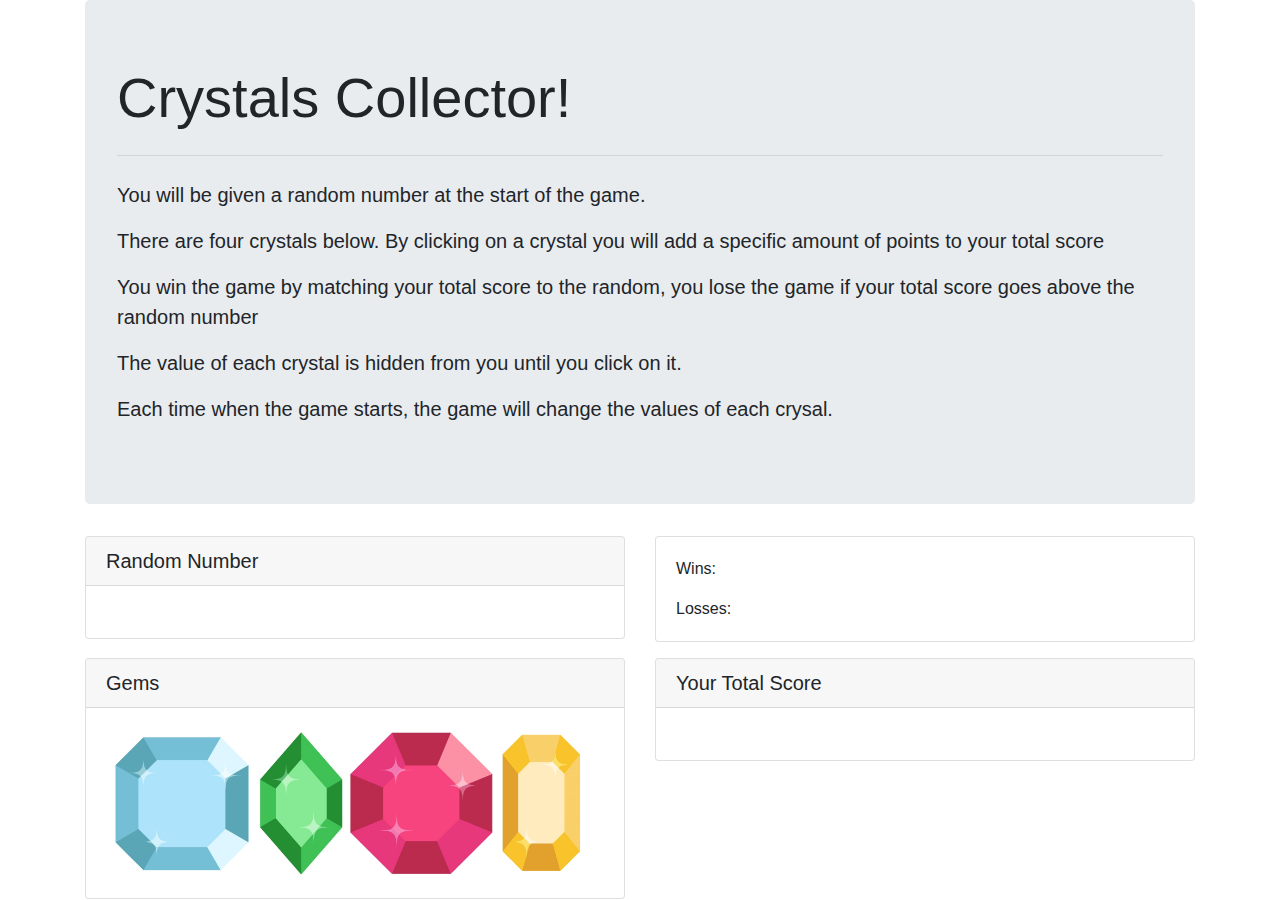
==== index.html @ 9e7e979e "created the layout of the game using bootstrap. added links to jquery, bootstrap, and a local styles" ====
<!DOCTYPE html>
<html lang="en">

<head>
    <meta charset="UTF-8">
    <meta name="viewport" content="width=device-width, initial-scale=1, shrink-to-fit=no">
    <meta http-equiv="X-UA-Compatible" content="ie=edge">
    <title>Document</title>

    <link rel="stylesheet" href="https://stackpath.bootstrapcdn.com/bootstrap/4.3.1/css/bootstrap.min.css"
        integrity="sha384-ggOyR0iXCbMQv3Xipma34MD+dH/1fQ784/j6cY/iJTQUOhcWr7x9JvoRxT2MZw1T" crossorigin="anonymous">
    <link rel="stylesheet" href="assets/css/style.css">
</head>

<body>
    <div class="container">
        <div class="jumbotron">
            <h1 class="display-4">Crystals Collector!</h1>
            <hr class="my-4">
            <p class="lead">You will be given a random number at the start of the game.</p class="lead">
            <p class="lead">There are four crystals below. By clicking on a crystal you will add a specific amount of
                points to your
                total score</p class="lead">
            <p class="lead">You win the game by matching your total score to the random, you lose the game if your total
                score goes
                above the random number</p class="lead">
            <p class="lead">The value of each crystal is hidden from you until you click on it.</p class="lead">
            <p class="lead">Each time when the game starts, the game will change the values of each crysal.</p
                class="lead">
        </div>
        <div class="row">
            <div class="col-sm-6">
                <div class="card">
                    <h5 class="card-header">Random Number</h5>
                    <div class="card-body">
                        <h5 class="card-title" id="random-number-text"></h5>
                    </div>
                </div>
            </div>
            <div class="col-sm-6">
                <div class="card">
                    <div class="card-body">
                        <p class="card-text">Wins: <span id="wins-text"></span></p>
                        <p class="card-text">Losses: <span id="losses-text"></span></p>
                    </div>
                </div>
            </div>
        </div>
        <div class="row mt-3">
            <div class="col-sm-6">
                <div class="card">
                    <h5 class="card-header">Gems</h5>
                    <div class="card-body">
                        <img src="assets/images/blue-crystal.jpg" height="150px" width="auto" id="blue-crystal-img"
                            class="float-left">
                        <img src="assets/images/green-crystal.jpg" height="150px" width="auto" id="green-crystal-img"
                            class="float-left">
                        <img src="assets/images/pink-crystal.jpg" height="150px" width="auto" id="pink-crystal-img"
                            class="float-left">
                        <img src="assets/images/yellow-crystal.jpg" height="150px" width="auto" id="yellow-crystal-img"
                            class="float-left">
                    </div>
                </div>
            </div>
            <div class="col-sm-6">
                <div class="card">
                    <h5 class="card-header">Your Total Score</h5>
                    <div class="card-body">
                        <h5 class="card-title" id="total-score-text"></h5>
                    </div>
                </div>
            </div>
        </div>
    </div>

    <script src="https://code.jquery.com/jquery-3.4.1.slim.min.js"
        integrity="sha256-pasqAKBDmFT4eHoN2ndd6lN370kFiGUFyTiUHWhU7k8=" crossorigin="anonymous"></script>
    <script src="https://code.jquery.com/jquery-3.3.1.slim.min.js"
        integrity="sha384-q8i/X+965DzO0rT7abK41JStQIAqVgRVzpbzo5smXKp4YfRvH+8abtTE1Pi6jizo"
        crossorigin="anonymous"></script>
    <script src="https://cdnjs.cloudflare.com/ajax/libs/popper.js/1.14.7/umd/popper.min.js"
        integrity="sha384-UO2eT0CpHqdSJQ6hJty5KVphtPhzWj9WO1clHTMGa3JDZwrnQq4sF86dIHNDz0W1"
        crossorigin="anonymous"></script>
    <script src="https://stackpath.bootstrapcdn.com/bootstrap/4.3.1/js/bootstrap.min.js"
        integrity="sha384-JjSmVgyd0p3pXB1rRibZUAYoIIy6OrQ6VrjIEaFf/nJGzIxFDsf4x0xIM+B07jRM"
        crossorigin="anonymous"></script>
    <script type="text/javascript" src="assets/javascript/game.js"></script>
</body>

</html>
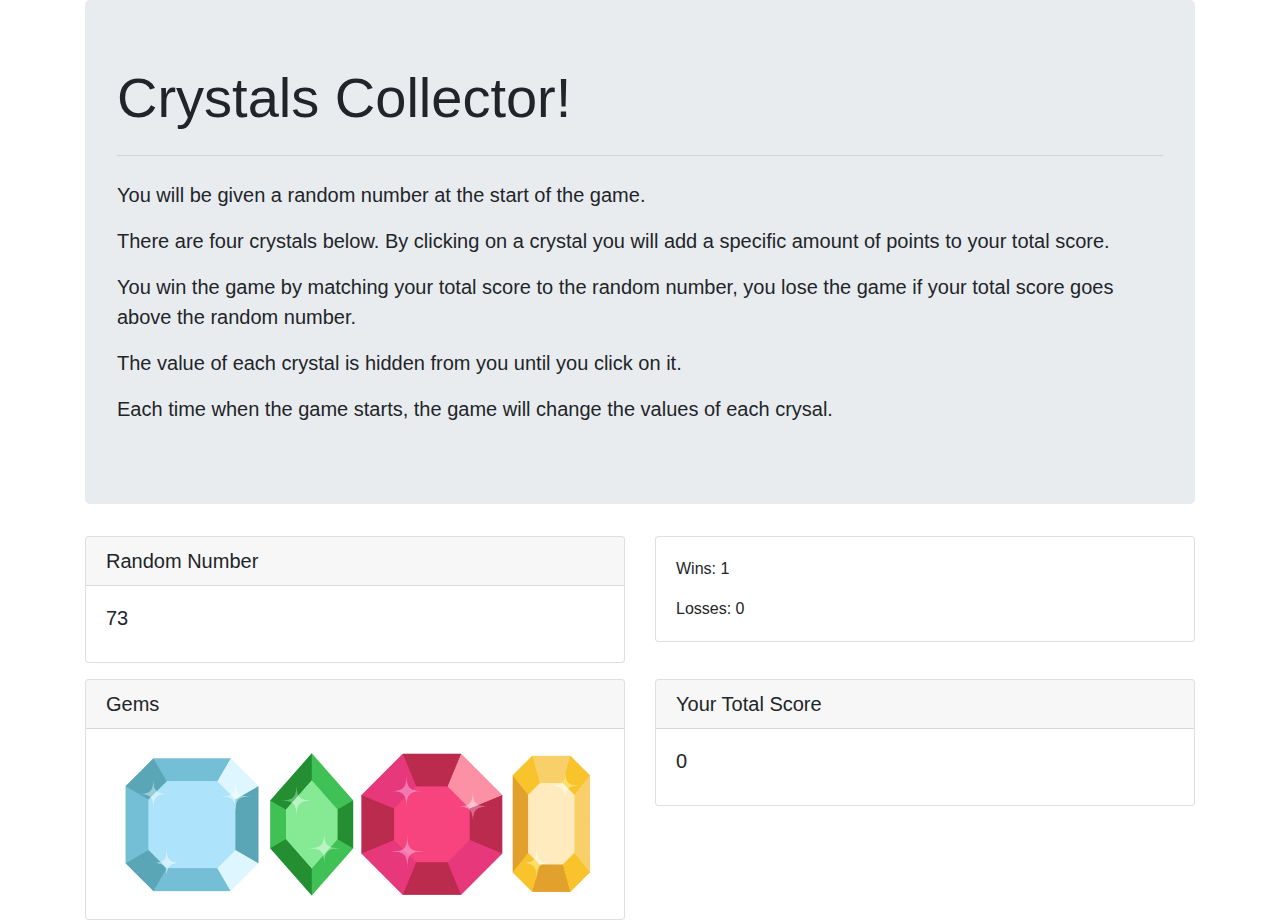
==== commit c5b29337: "wrote most of the js code for the game. defined variables, created an initialize game function and d" ====
--- a/index.html
+++ b/index.html
@@ -20,10 +20,10 @@
             <p class="lead">You will be given a random number at the start of the game.</p class="lead">
             <p class="lead">There are four crystals below. By clicking on a crystal you will add a specific amount of
                 points to your
-                total score</p class="lead">
-            <p class="lead">You win the game by matching your total score to the random, you lose the game if your total
+                total score.</p class="lead">
+            <p class="lead">You win the game by matching your total score to the random number, you lose the game if your total
                 score goes
-                above the random number</p class="lead">
+                above the random number.</p class="lead">
             <p class="lead">The value of each crystal is hidden from you until you click on it.</p class="lead">
             <p class="lead">Each time when the game starts, the game will change the values of each crysal.</p
                 class="lead">
@@ -50,7 +50,7 @@
             <div class="col-sm-6">
                 <div class="card">
                     <h5 class="card-header">Gems</h5>
-                    <div class="card-body">
+                    <div class="card-body mx-auto">
                         <img src="assets/images/blue-crystal.jpg" height="150px" width="auto" id="blue-crystal-img"
                             class="float-left">
                         <img src="assets/images/green-crystal.jpg" height="150px" width="auto" id="green-crystal-img"
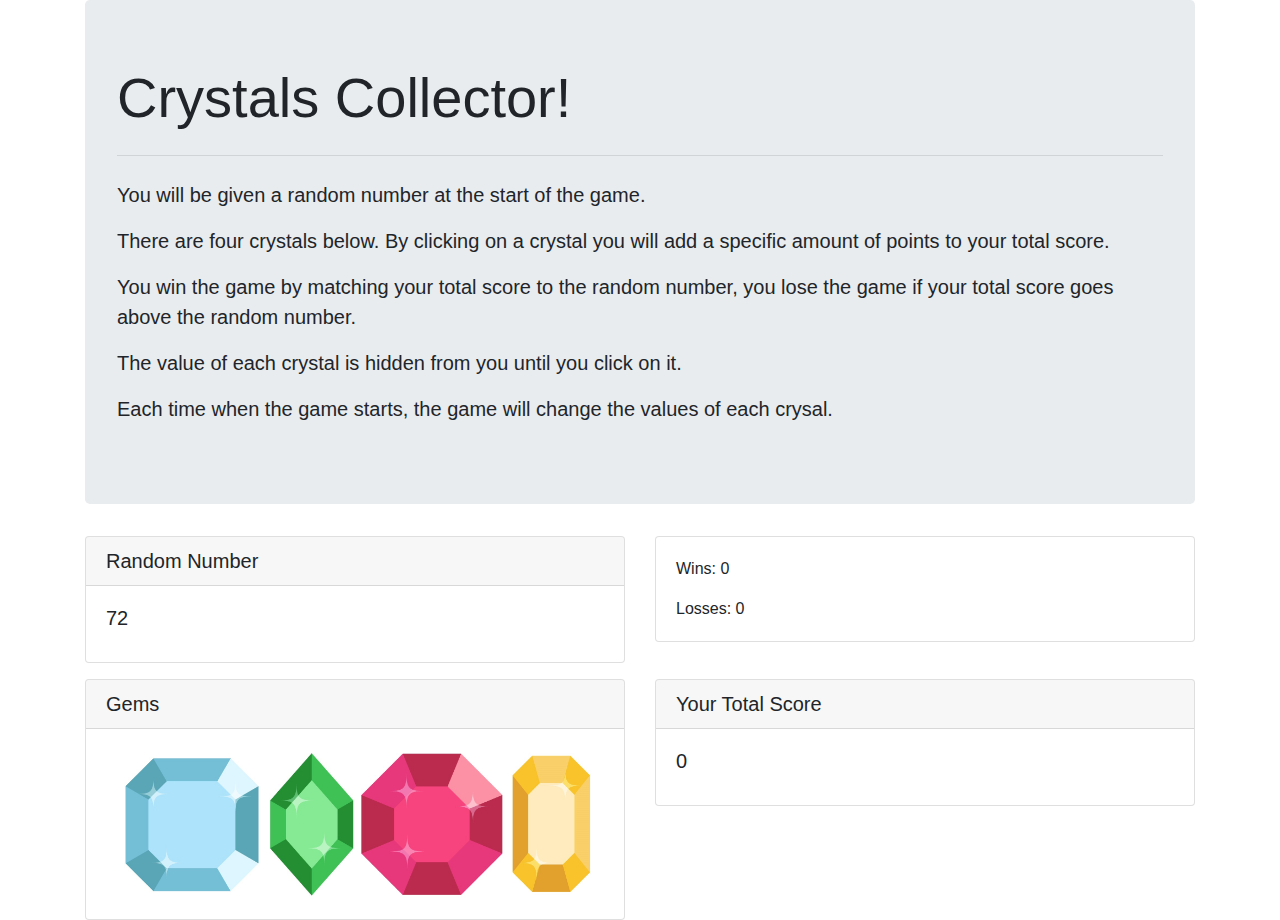
==== commit 0bcac11c: "added a crystal class to the crystal images. created an on click function for the crystal class to c" ====
--- a/index.html
+++ b/index.html
@@ -52,13 +52,13 @@
                     <h5 class="card-header">Gems</h5>
                     <div class="card-body mx-auto">
                         <img src="assets/images/blue-crystal.jpg" height="150px" width="auto" id="blue-crystal-img"
-                            class="float-left">
+                            class="float-left crystal">
                         <img src="assets/images/green-crystal.jpg" height="150px" width="auto" id="green-crystal-img"
-                            class="float-left">
+                            class="float-left crystal">
                         <img src="assets/images/pink-crystal.jpg" height="150px" width="auto" id="pink-crystal-img"
-                            class="float-left">
+                            class="float-left crystal">
                         <img src="assets/images/yellow-crystal.jpg" height="150px" width="auto" id="yellow-crystal-img"
-                            class="float-left">
+                            class="float-left crystal">
                     </div>
                 </div>
             </div>
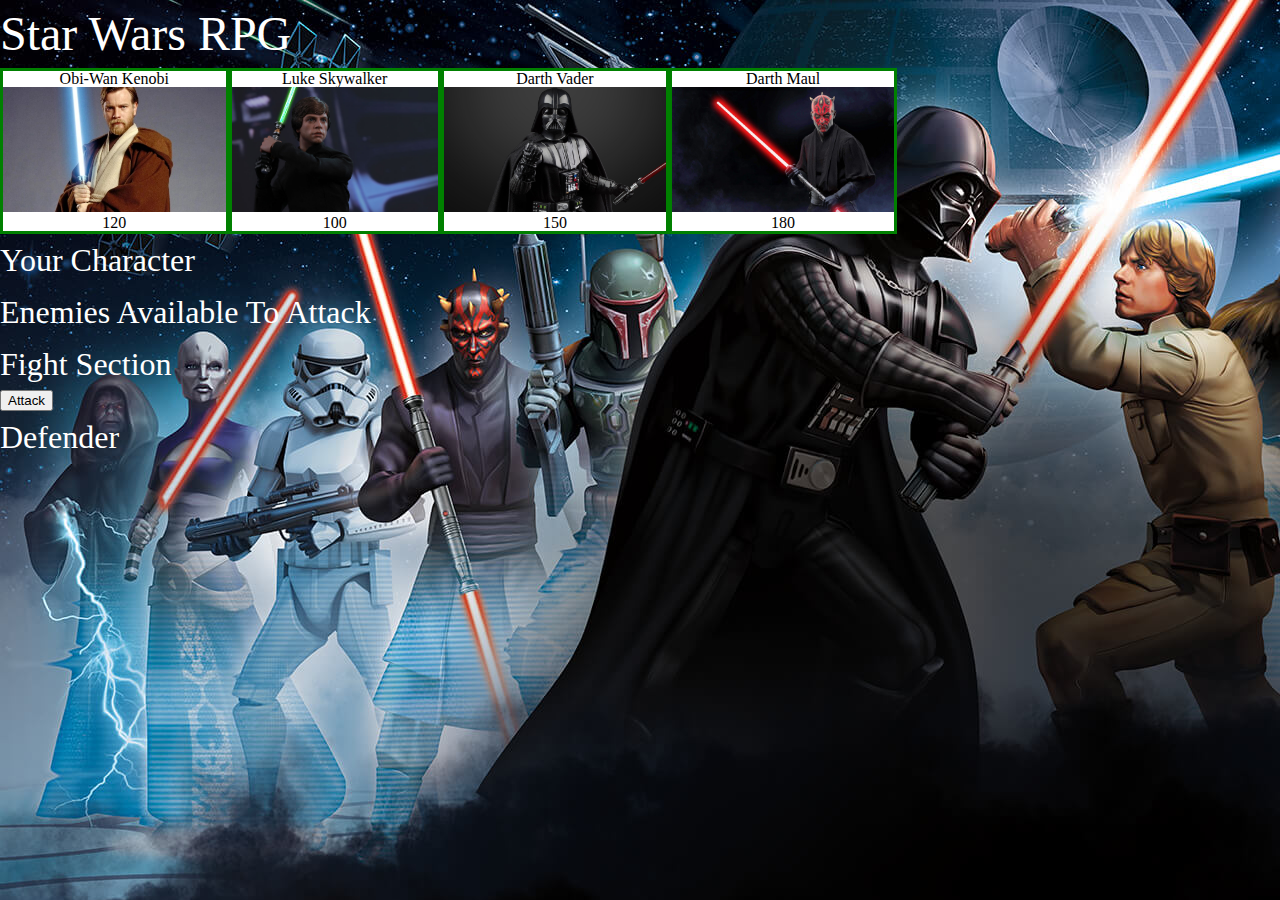
==== commit 54d87af8: "took out the crystal collector and made it its own file. moved star wars game to unit 4 game folder" ====
--- a/index.html
+++ b/index.html
@@ -3,87 +3,61 @@
 
 <head>
     <meta charset="UTF-8">
-    <meta name="viewport" content="width=device-width, initial-scale=1, shrink-to-fit=no">
+    <meta name="viewport" content="width=device-width, initial-scale=1.0">
     <meta http-equiv="X-UA-Compatible" content="ie=edge">
-    <title>Document</title>
+    <title>Star Wars RPG Game</title>
 
-    <link rel="stylesheet" href="https://stackpath.bootstrapcdn.com/bootstrap/4.3.1/css/bootstrap.min.css"
-        integrity="sha384-ggOyR0iXCbMQv3Xipma34MD+dH/1fQ784/j6cY/iJTQUOhcWr7x9JvoRxT2MZw1T" crossorigin="anonymous">
+    <link rel="stylesheet" href="assets/css/reset.css">
     <link rel="stylesheet" href="assets/css/style.css">
 </head>
 
 <body>
-    <div class="container">
-        <div class="jumbotron">
-            <h1 class="display-4">Crystals Collector!</h1>
-            <hr class="my-4">
-            <p class="lead">You will be given a random number at the start of the game.</p class="lead">
-            <p class="lead">There are four crystals below. By clicking on a crystal you will add a specific amount of
-                points to your
-                total score.</p class="lead">
-            <p class="lead">You win the game by matching your total score to the random number, you lose the game if your total
-                score goes
-                above the random number.</p class="lead">
-            <p class="lead">The value of each crystal is hidden from you until you click on it.</p class="lead">
-            <p class="lead">Each time when the game starts, the game will change the values of each crysal.</p
-                class="lead">
-        </div>
-        <div class="row">
-            <div class="col-sm-6">
-                <div class="card">
-                    <h5 class="card-header">Random Number</h5>
-                    <div class="card-body">
-                        <h5 class="card-title" id="random-number-text"></h5>
-                    </div>
-                </div>
+    <div>
+        <header>
+            <h1>Star Wars RPG</h1>
+        </header>
+    </div>
+    <div id="choose-character-area">
+        <div class="clearfix" id="character-container">
+            <div class="character" id="obi-wan-kenobi">
+                <p class="obi-wan-kenobi character-name"></p>
+                <img src="assets/images/obi-wan-kenobi.jpg" width="auto" height="125px" class="character-img">
+                <p class="obi-wan-kenobi character-hp"></p>
             </div>
-            <div class="col-sm-6">
-                <div class="card">
-                    <div class="card-body">
-                        <p class="card-text">Wins: <span id="wins-text"></span></p>
-                        <p class="card-text">Losses: <span id="losses-text"></span></p>
-                    </div>
-                </div>
+            <div class="character" id="luke-skywalker">
+                <p class="luke-skywalker character-name"></p>
+                <img src="assets/images/luke-skywalker.jpg" width="auto" height="125px" class="character-img">
+                <p class="luke-skywalker character-hp"></p>
             </div>
-        </div>
-        <div class="row mt-3">
-            <div class="col-sm-6">
-                <div class="card">
-                    <h5 class="card-header">Gems</h5>
-                    <div class="card-body mx-auto">
-                        <img src="assets/images/blue-crystal.jpg" height="150px" width="auto" id="blue-crystal-img"
-                            class="float-left crystal">
-                        <img src="assets/images/green-crystal.jpg" height="150px" width="auto" id="green-crystal-img"
-                            class="float-left crystal">
-                        <img src="assets/images/pink-crystal.jpg" height="150px" width="auto" id="pink-crystal-img"
-                            class="float-left crystal">
-                        <img src="assets/images/yellow-crystal.jpg" height="150px" width="auto" id="yellow-crystal-img"
-                            class="float-left crystal">
-                    </div>
-                </div>
+            <div class="character" id="darth-vader">
+                <p class="darth-vader character-name"></p>
+                <img src="assets/images/darth-vader.jpg" width="auto" height="125px" class="character-img">
+                <p class="darth-vader character-hp"></p>
             </div>
-            <div class="col-sm-6">
-                <div class="card">
-                    <h5 class="card-header">Your Total Score</h5>
-                    <div class="card-body">
-                        <h5 class="card-title" id="total-score-text"></h5>
-                    </div>
-                </div>
+            <div class="character" id="darth-maul">
+                <p class="darth-maul character-name"></p>
+                <img src="assets/images/darth-maul.jpg" width="auto" height="125px" class="character-img">
+                <p class="darth-maul character-hp"></p>
             </div>
         </div>
     </div>
+    <div id="your-character-area" class="clearfix">
+        <h2>Your Character</h2>
+    </div>
+    <div id="enemies-available-to-attack" class="clearfix">
+        <h2>Enemies Available To Attack</h2>
+    </div>
+    <div id="fight-section" class="clearfix">
+        <h2>Fight Section</h2>
+        <button type="button" id="attack-button">Attack</button>
+    </div>
+    <div id="defender-area" class="clearfix">
+        <h2>Defender</h2>
+    </div>
+    <div id="user-attack-message"></div>
+    <div id="enemy-attack-message"></div>
 
-    <script src="https://code.jquery.com/jquery-3.4.1.slim.min.js"
-        integrity="sha256-pasqAKBDmFT4eHoN2ndd6lN370kFiGUFyTiUHWhU7k8=" crossorigin="anonymous"></script>
-    <script src="https://code.jquery.com/jquery-3.3.1.slim.min.js"
-        integrity="sha384-q8i/X+965DzO0rT7abK41JStQIAqVgRVzpbzo5smXKp4YfRvH+8abtTE1Pi6jizo"
-        crossorigin="anonymous"></script>
-    <script src="https://cdnjs.cloudflare.com/ajax/libs/popper.js/1.14.7/umd/popper.min.js"
-        integrity="sha384-UO2eT0CpHqdSJQ6hJty5KVphtPhzWj9WO1clHTMGa3JDZwrnQq4sF86dIHNDz0W1"
-        crossorigin="anonymous"></script>
-    <script src="https://stackpath.bootstrapcdn.com/bootstrap/4.3.1/js/bootstrap.min.js"
-        integrity="sha384-JjSmVgyd0p3pXB1rRibZUAYoIIy6OrQ6VrjIEaFf/nJGzIxFDsf4x0xIM+B07jRM"
-        crossorigin="anonymous"></script>
+    <script src="https://code.jquery.com/jquery-3.4.1.slim.min.js"></script>
     <script type="text/javascript" src="assets/javascript/game.js"></script>
 </body>
 
--- a/assets/css/style.css
+++ b/assets/css/style.css
@@ -0,0 +1,44 @@
+body {
+    color: white;
+    background-image: url("../images/star-wars-background.jpg");
+}
+h1 {
+    font-size: 3rem;
+}
+h2 {
+    font-size: 2rem;
+}
+
+h1, h2 {
+    padding: 10px 0;
+}
+
+.clearfix::after {
+    content: "";
+    clear: both;
+    display: table;
+}
+
+.character, .your-character {
+    float: left;
+    background-color: white;
+    color: black;
+    text-align: center;
+    border: solid green 3px;
+}
+
+.enemy-character {
+    float: left;
+    background-color: red;
+    color: black;
+    text-align: center;
+    border: solid black 3px;
+}
+
+.chosen-enemy {
+    float: left;
+    background-color: black;
+    color: white;
+    text-align: center;
+    border: solid red 3px;
+}